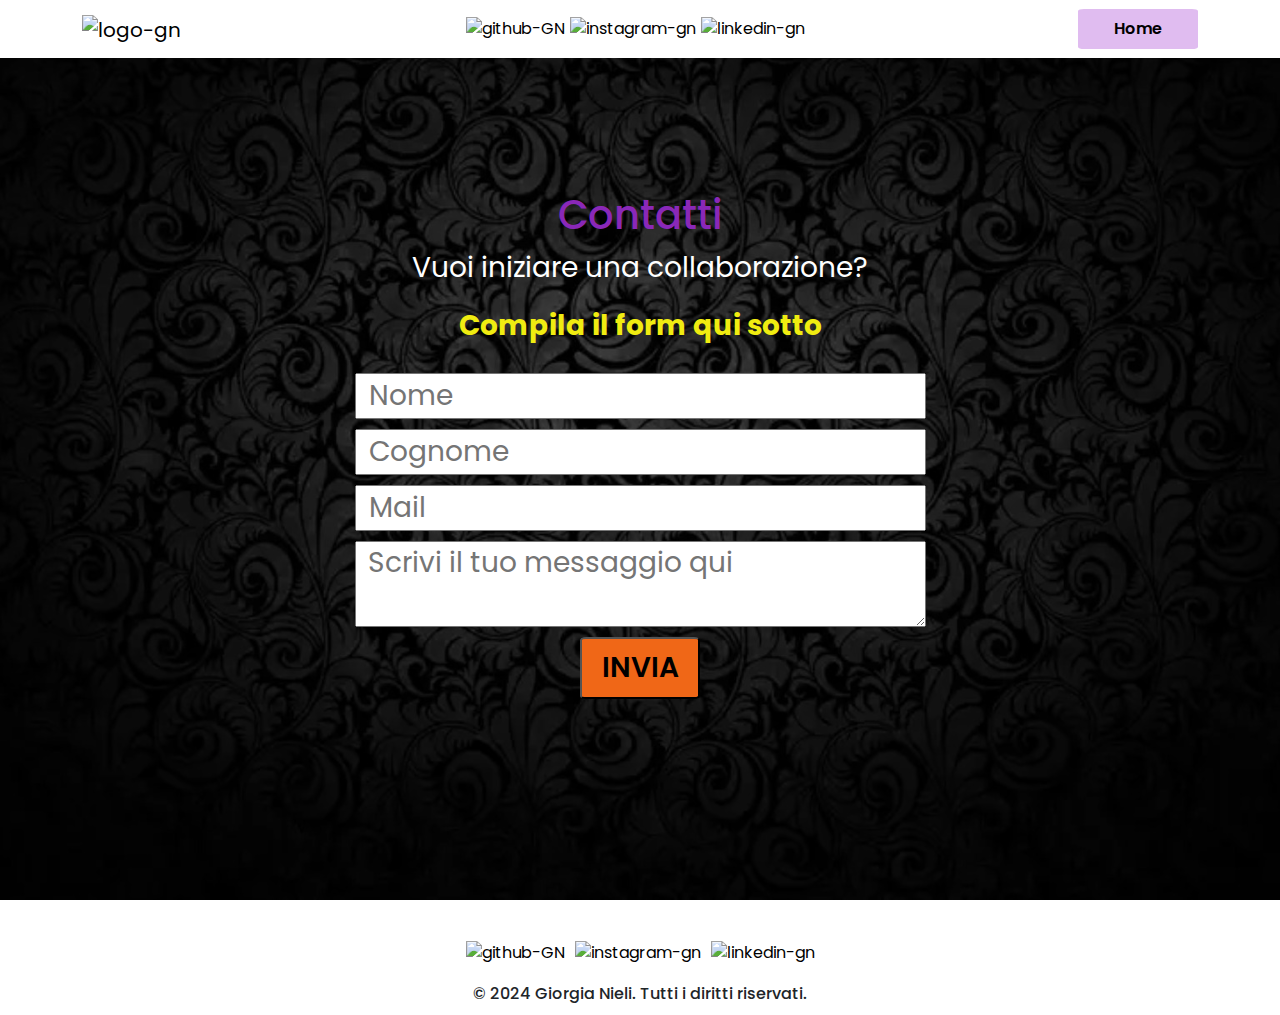
==== contact.html @ 4c3b5236 "add content contact.html" ====
<!DOCTYPE html>
<html lang="it">

  <head>
    <meta charset="UTF-8">
    <meta http-equiv="X-UA-Compatible" content="IE=edge">
    <meta name="viewport" content="width=device-width, initial-scale=1.0"> 

    <title>Form di contatto</title>

    <link rel="shortcut icon" type="image/x-icon" href="/asset/img/GN.jpg">

    <link rel="preconnect" href="https://fonts.googleapis.com">
    <link rel="preconnect" href="https://fonts.gstatic.com" crossorigin>
    <link href="https://fonts.googleapis.com/css2?family=Poppins:ital,wght@0,100;0,200;0,300;0,400;0,500;0,600;0,700;0,800;0,900;1,100;1,200;1,300;1,400;1,500;1,600;1,700;1,800;1,900&display=swap" 
      rel="stylesheet">

    <link href="https://cdn.jsdelivr.net/npm/bootstrap@5.3.3/dist/css/bootstrap.min.css" rel="stylesheet" integrity="sha384-QWTKZyjpPEjISv5WaRU9OFeRpok6YctnYmDr5pNlyT2bRjXh0JMhjY6hW+ALEwIH" crossorigin="anonymous">
    <script src="https://cdn.jsdelivr.net/npm/bootstrap@5.3.3/dist/js/bootstrap.bundle.min.js" integrity="sha384-YvpcrYf0tY3lHB60NNkmXc5s9fDVZLESaAA55NDzOxhy9GkcIdslK1eN7N6jIeHz" crossorigin="anonymous"></script>
    <link rel="stylesheet" href="/css/styles.css">


    <meta name="description" content="Pagina dei contatti di Nieli Giorgia">

  </head>

  <body class="vh-100">

    <header>
      <!--navbar-->
      <nav class="navbar navbar-expand-lg bg-white text-dark fixed-top">
        <div class="container p-20">
  
          <!--logo-->
          <a class="navbar-brand" href="index.html">
            <img src="/asset/img/GN.jpg" width="120" alt="logo-gn" >
          </a>
          <!--icone social-->
          <div class="social-icon d-flex"> 
            <a href="https://github.com/Britney-gio" target="_blank">
              <img src="/asset/icon/github.svg" 
                width="25" 
                alt="github-GN" 
                style="margin-right: 5px;">
            </a>
            <a href="https://www.instagram.com/britney_gio/" target="_blank">
              <img src="/asset/icon/instagram.svg" 
                width="25" 
                alt="instagram-gn"
                style="margin-right: 5px;">
            </a>
            <a href="https://www.linkedin.com/in/giorgia-nieli-98b0882b0/" target="_blank">
              <img src="/asset/icon/linkedin.svg" 
                width="25" 
                alt="linkedin-gn"
                style="margin-right: 5px;">
            </a>
          </div>
  
          <!--btn home-->
          <button type="button"class="nav-link1 shadow-none border-0">
            <a href="index.html">Home</a>
          </button>
          
      </nav>
    </header>

    <main>
      <div class="contact-container w-100 vh-100 d-flex flex-column justify-content-center align-items-center
      text-white fs-3 my-10">
      <h1>Contatti</h1>
      <p>Vuoi iniziare una collaborazione?</p>
      <p class="call-to-action">
        <strong>Compila il form qui sotto</strong>
      </p>
      <div class="contact-body">
       
      <form action="" method="post" class="contact-form">
        <div class="row">
        <input type="text" name="text" placeholder="Nome" class="contact-inputs" required>
        </div>
      
      <div class="row">
        <input type="text" name="text" placeholder="Cognome" class="contact-inputs" required>
        </div>

        <div class="row">
          <input type="mail" name="mail" placeholder="Mail" class="contact-inputs" required>
          </div>

          <div class="row">
          <textarea name="message" 
                    placeholder="Scrivi il tuo messaggio qui" 
                    class="contact-inputs"></textarea>
          </div>

          <div class="row">
            <span class="submit-button"></span>
            <button type="submit">INVIA</button>
          </div>

        </div>
    </div>
    </div>
      </form>
      </main>



    <footer class="footer footer-expand-lg bg-white text-dark fixed-bottom">
      <div class="social-icon d-flex" > 
        <a href="https://github.com/Britney-gio" target="_blank">
          <img class="footer-icon"
            src="/asset/icon/github.svg" 
            width="25" 
            alt="github-GN" 
            style="margin: 15px 5px;">
        </a>
        <a href="https://www.instagram.com/britney_gio/" target="_blank">
          <img class="footer-icon"
            src="/asset/icon/instagram.svg" 
            width="25" 
            alt="instagram-gn"
            style="margin:15px 5px;">
        </a>
        <a href="https://www.linkedin.com/in/giorgia-nieli-98b0882b0/" target="_blank">
          <img class="footer-icon"
            src="/asset/icon/linkedin.svg" 
            width="25" 
            alt="linkedin-gn"
            style="margin: 15px 5px";>
        </a>
      </div>
      <div class="copyright my-1">
        <h6>© 2024 Giorgia Nieli. Tutti i diritti riservati.</h6>
      </div>
    </div>
    </footer>

  </body>

  </html>
---- css/styles.css ----
* {
  margin: 0;
  padding: 0;
  box-sizing: border-box;
}

body {
  background: url(/asset/img/sfondo.jpg);
  background-blend-mode: multiply;
  background-position: center;
  background-size: cover;
  background-repeat: no-repeat;
  font-family: Poppins, sans-serif;
}
body a, body a:hover, body a:visited, body a:active {
  color: black;
  text-decoration: none;
}
body a:active {
  background-color: black;
}

.nav-link1 {
  background-color: #e0bcf0;
  color: #000000;
  width: 120px;
  border-radius: 5%;
  text-align: center;
  padding: 8px;
  font-weight: 580;
}

.nav-link2 {
  background-color: #fcfbd1;
  color: #000000;
  width: 120px;
  border-radius: 5%;
  text-align: center;
  padding: 8px;
  font-weight: 580;
}

.nav-link3 {
  background-color: #fce5d7;
  color: #000000;
  width: 120px;
  border-radius: 5%;
  text-align: center;
  padding: 8px;
  font-weight: 580;
}

.footer {
  color: #000000;
  background-color: rgb(255, 255, 255);
  align-items: center;
  display: flex;
  flex-direction: column;
  position: absolute;
  bottom: -115px;
  right: 0;
  left: 0;
}

.row {
  display: flex;
  align-items: center;
  justify-content: center;
  margin: 10px;
}
.row button {
  background-color: #f06717;
  color: #000000;
  width: 120px;
  border-radius: 5%;
  text-align: center;
  padding: 8px;
  font-weight: 580;
}

strong {
  color: #f0ec11;
}

h1 {
  color: #8a28b8;
}

@media (max-width: 991px) {
  .sidebar {
    background-color: rgb(255, 255, 255);
  }
}
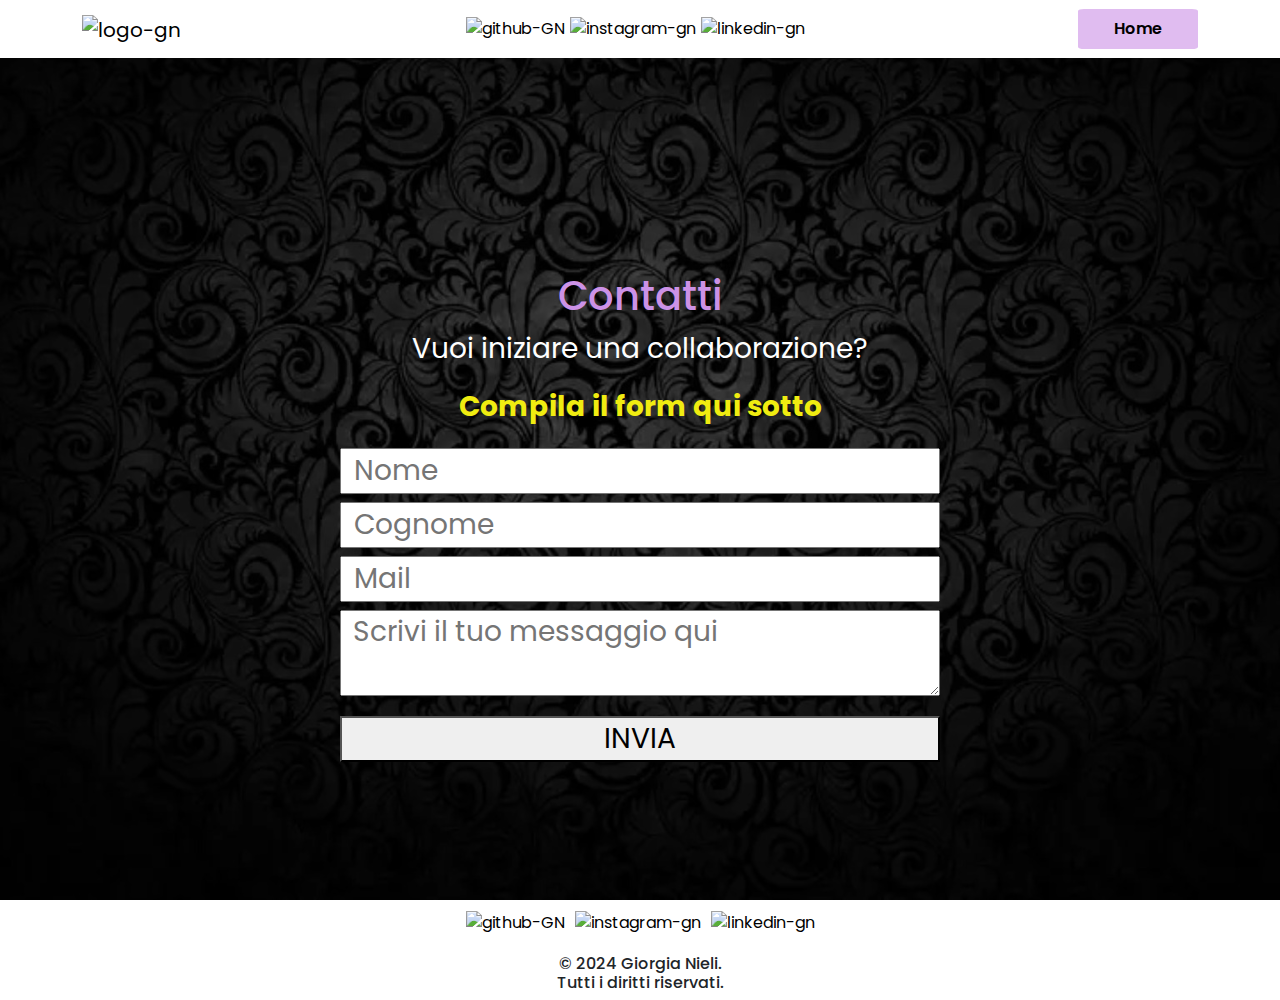
==== commit f42ab907: "Finish work , i need to complete Cv , tag og and icon" ====
--- a/contact.html
+++ b/contact.html
@@ -66,37 +66,40 @@
     </header>
 
     <main>
-      <div class="contact-container w-100 vh-100 d-flex flex-column justify-content-center align-items-center
-      text-white fs-3 my-10">
+      <div class="contact-container w-100 vh-100 d-flex flex-column 
+      justify-content-center align-items-center
+      text-white fs-3">
       <h1>Contatti</h1>
-      <p>Vuoi iniziare una collaborazione?</p>
-      <p class="call-to-action">
+      <p class="text-center">Vuoi iniziare una collaborazione?</p>
+      <p class="call-to-action text-center">
         <strong>Compila il form qui sotto</strong>
       </p>
+
+
       <div class="contact-body">
        
       <form action="" method="post" class="contact-form">
         <div class="row">
-        <input type="text" name="text" placeholder="Nome" class="contact-inputs" required>
+        <input type="text" name="text" placeholder="Nome" class="contact-inputs my-1" required>
         </div>
       
       <div class="row">
-        <input type="text" name="text" placeholder="Cognome" class="contact-inputs" required>
+        <input type="text" name="text" placeholder="Cognome" class="contact-inputs my-1" required>
         </div>
 
         <div class="row">
-          <input type="mail" name="mail" placeholder="Mail" class="contact-inputs" required>
+          <input type="mail" name="mail" placeholder="Mail" class="contact-inputs my-1" required>
           </div>
 
           <div class="row">
           <textarea name="message" 
                     placeholder="Scrivi il tuo messaggio qui" 
-                    class="contact-inputs"></textarea>
+                    class="contact-inputs my-1"
+                    required></textarea>
           </div>
 
-          <div class="row">
-            <span class="submit-button"></span>
-            <button type="submit">INVIA</button>
+          <div class="row my-3">
+            <button>INVIA</button>
           </div>
 
         </div>
@@ -131,8 +134,8 @@
             style="margin: 15px 5px";>
         </a>
       </div>
-      <div class="copyright my-1">
-        <h6>© 2024 Giorgia Nieli. Tutti i diritti riservati.</h6>
+      <div class="copyright my-1 text-center">
+        <h6>© 2024 Giorgia Nieli.<br>Tutti i diritti riservati.</h6>
       </div>
     </div>
     </footer>
--- a/css/styles.css
+++ b/css/styles.css
@@ -11,6 +11,8 @@
   background-size: cover;
   background-repeat: no-repeat;
   font-family: Poppins, sans-serif;
+  height: 100%;
+  width: 100%;
 }
 body a, body a:hover, body a:visited, body a:active {
   color: black;
@@ -51,29 +53,31 @@
 }
 
 .footer {
+  height: 100px;
   color: #000000;
   background-color: rgb(255, 255, 255);
   align-items: center;
+  justify-content: center;
   display: flex;
   flex-direction: column;
-  position: absolute;
-  bottom: -115px;
-  right: 0;
-  left: 0;
+  position: relative;
+  bottom: 0;
 }
 
-.row {
+.row-content {
   display: flex;
   align-items: center;
   justify-content: center;
-  margin: 10px;
+  margin-bottom: 1px;
+  height: fit-content;
+  padding: 1px;
+  width: 200px;
 }
-.row button {
+.row-content button {
   background-color: #f06717;
   color: #000000;
   width: 120px;
   border-radius: 5%;
-  text-align: center;
   padding: 8px;
   font-weight: 580;
 }
@@ -83,11 +87,49 @@
 }
 
 h1 {
-  color: #8a28b8;
+  color: #cc92e7;
+  margin-top: 150px;
+}
+
+h2 {
+  color: #cc92e7;
+}
+
+.text-col {
+  color: #f6f471;
+}
+
+.text-col2 {
+  color: #f5965f;
+}
+
+.profile-text {
+  line-height: 30px;
+}
+
+.blockquote, .blockquote-footer {
+  background-color: #333333;
+}
+
+.portfolio {
+  display: flex;
+  flex-direction: column;
+  align-items: center;
+  margin-top: 50px;
+  margin-bottom: 50px;
+  text-align: center;
 }
 
 @media (max-width: 991px) {
   .sidebar {
     background-color: rgb(255, 255, 255);
   }
+}
+@media (min-width: 425px) {
+  .row {
+    width: 600px;
+  }
+  .carousel-item {
+    width: 500px;
+  }
 }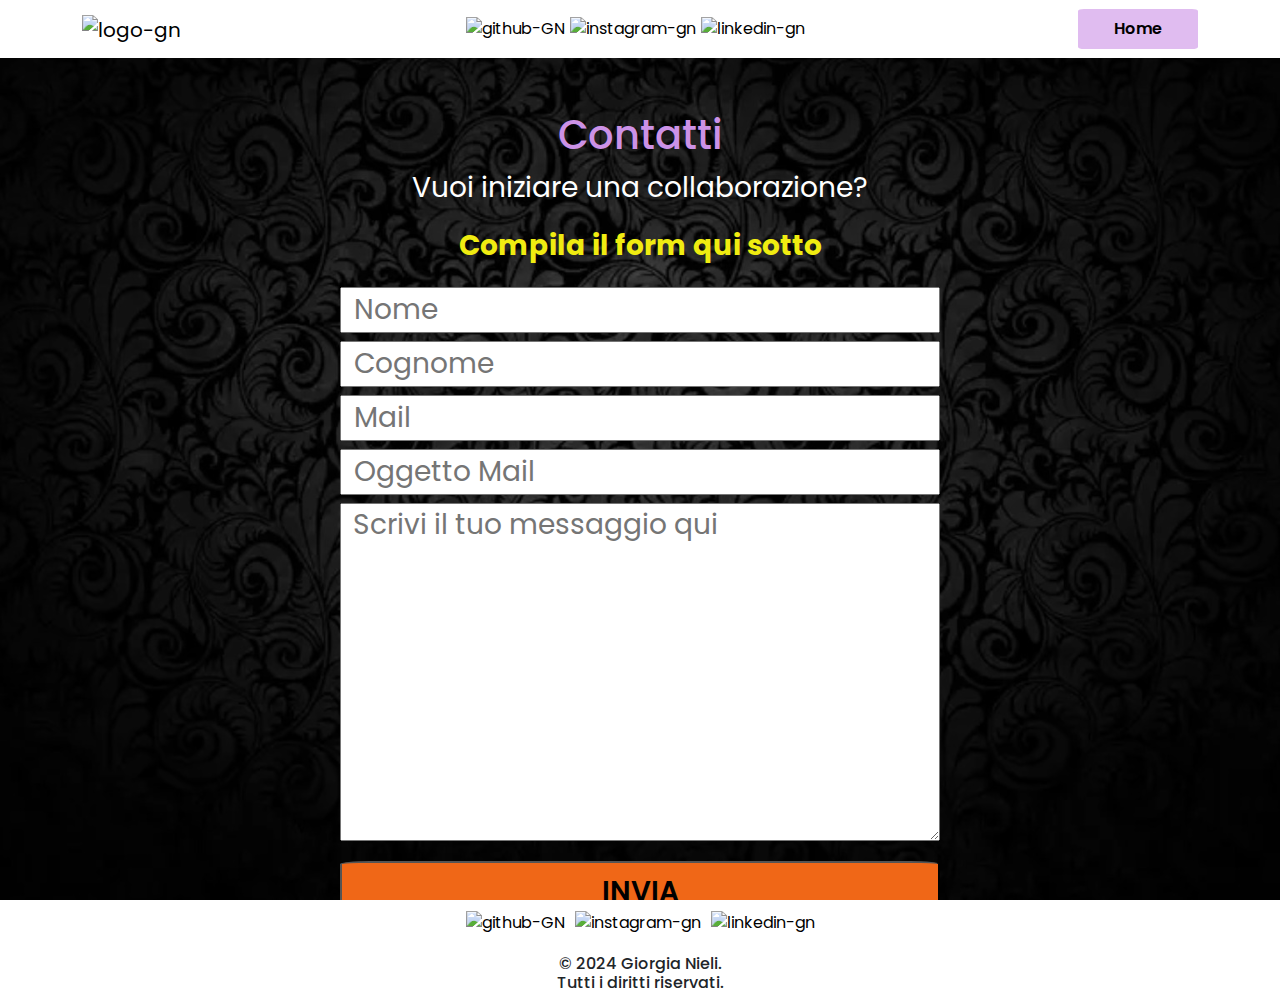
==== commit 0742ed42: "Clear code and add js form contatto" ====
--- a/contact.html
+++ b/contact.html
@@ -8,138 +8,177 @@
 
     <title>Form di contatto</title>
 
+    <!--Favicon-->
     <link rel="shortcut icon" type="image/x-icon" href="/asset/img/GN.jpg">
 
+    <!--Importazione del Font-->
     <link rel="preconnect" href="https://fonts.googleapis.com">
     <link rel="preconnect" href="https://fonts.gstatic.com" crossorigin>
     <link href="https://fonts.googleapis.com/css2?family=Poppins:ital,wght@0,100;0,200;0,300;0,400;0,500;0,600;0,700;0,800;0,900;1,100;1,200;1,300;1,400;1,500;1,600;1,700;1,800;1,900&display=swap" 
       rel="stylesheet">
 
+    <!--Importazione Bootstrap-->
     <link href="https://cdn.jsdelivr.net/npm/bootstrap@5.3.3/dist/css/bootstrap.min.css" rel="stylesheet" integrity="sha384-QWTKZyjpPEjISv5WaRU9OFeRpok6YctnYmDr5pNlyT2bRjXh0JMhjY6hW+ALEwIH" crossorigin="anonymous">
     <script src="https://cdn.jsdelivr.net/npm/bootstrap@5.3.3/dist/js/bootstrap.bundle.min.js" integrity="sha384-YvpcrYf0tY3lHB60NNkmXc5s9fDVZLESaAA55NDzOxhy9GkcIdslK1eN7N6jIeHz" crossorigin="anonymous"></script>
+
+    <!--Collegamento al foglio di stile-->
     <link rel="stylesheet" href="/css/styles.css">
 
+    <!--Tag SEO-->
+    <meta name="description" content="Pagina dei contatti di Nieli Giorgia">
 
-    <meta name="description" content="Pagina dei contatti di Nieli Giorgia">
+    <!--EmailJS-->
+    <script type="text/javascript"
+            src="https://cdn.jsdelivr.net/npm/@emailjs/browser@4/dist/email.min.js">
+    </script>
+    <script type="text/javascript">
+    (function(){
+    emailjs.init("-QTimbjNtgTE9sAyM");
+    })();
+    </script>
+
+    <!--Collegamento JS-->
+    <script src="script.js"></script>
 
   </head>
 
   <body class="vh-100">
-
+    
+    <!--Intestazione-->
     <header>
-      <!--navbar-->
+      <!--Navbar-->
       <nav class="navbar navbar-expand-lg bg-white text-dark fixed-top">
         <div class="container p-20">
   
-          <!--logo-->
+          <!--Logo e icone social-->
           <a class="navbar-brand" href="index.html">
-            <img src="/asset/img/GN.jpg" width="120" alt="logo-gn" >
+            <img src="/asset/img/GN.jpg" 
+                 width="120" 
+                 alt="logo-gn" >
           </a>
-          <!--icone social-->
           <div class="social-icon d-flex"> 
             <a href="https://github.com/Britney-gio" target="_blank">
               <img src="/asset/icon/github.svg" 
-                width="25" 
-                alt="github-GN" 
-                style="margin-right: 5px;">
+                   width="25" 
+                   alt="github-GN" 
+                   style="margin-right:5px">
             </a>
             <a href="https://www.instagram.com/britney_gio/" target="_blank">
               <img src="/asset/icon/instagram.svg" 
-                width="25" 
-                alt="instagram-gn"
-                style="margin-right: 5px;">
+                   width="25" 
+                   alt="instagram-gn"
+                   style="margin-right:5px">
             </a>
             <a href="https://www.linkedin.com/in/giorgia-nieli-98b0882b0/" target="_blank">
               <img src="/asset/icon/linkedin.svg" 
-                width="25" 
-                alt="linkedin-gn"
-                style="margin-right: 5px;">
+                   width="25" 
+                   alt="linkedin-gn"
+                   style="margin-right:5px">
             </a>
           </div>
   
-          <!--btn home-->
-          <button type="button"class="nav-link1 shadow-none border-0">
+          <!--Pulsante home-->
+          <button type="button" class="nav-link1 shadow-none border-0">
             <a href="index.html">Home</a>
           </button>
-          
       </nav>
     </header>
 
+    <!--Contenuto principale-->
     <main>
-      <div class="contact-container w-100 vh-100 d-flex flex-column 
-      justify-content-center align-items-center
-      text-white fs-3">
-      <h1>Contatti</h1>
-      <p class="text-center">Vuoi iniziare una collaborazione?</p>
-      <p class="call-to-action text-center">
-        <strong>Compila il form qui sotto</strong>
-      </p>
+      <div class="contact-container w-100 vh-100 d-flex flex-column justify-content-center align-items-center text-white fs-3">
+        <h1>Contatti</h1>
+        <p class="text-center">Vuoi iniziare una collaborazione?
+        </p>
+        <p class="call-to-action text-center">
+          <strong>Compila il form qui sotto</strong>
+        </p>
 
+        <!--Form di contatto-->
+        <div class="contact-body">
+          <form action="" 
+                method="post" 
+                class="contact-form">
+            <div class="row">
+              <input type="nome" 
+                     id="nome"
+                     name="nome" 
+                     placeholder="Nome"
+                     class="contact-inputs my-1" 
+                     required>
+            </div>
+            <div class="row">
+              <input type="cognome"
+                     id="cognome"
+                     name="cognome" 
+                     placeholder="Cognome" 
+                     class="contact-inputs my-1" 
+                     required>
+            </div>
+            <div class="row">
+              <input type="mail" 
+                     id="mail"
+                     name="mail" 
+                     placeholder="Mail" 
+                     class="contact-inputs my-1" 
+                     required>
+            </div>
+            <div class="row">
+              <input type="oggetto" 
+                     id="oggetto"
+                     name="oggetto" 
+                     placeholder="Oggetto Mail" 
+                     class="contact-inputs my-1" 
+                     required>
+            </div>
+            <div class="row">
+              <textarea name="messaggio" 
+                        id="messaggio"
+                        placeholder="Scrivi il tuo messaggio qui" 
+                        class="contact-inputs my-1"
+                        rows="8"
+                        required></textarea>
+            </div>
+            <div class="row my-3">
+              <button type="submit" onclick="sendMail()">INVIA</button>
+            </div>
+          </form>
+        </div>
+      </div>
+    </main>
 
-      <div class="contact-body">
-       
-      <form action="" method="post" class="contact-form">
-        <div class="row">
-        <input type="text" name="text" placeholder="Nome" class="contact-inputs my-1" required>
-        </div>
-      
-      <div class="row">
-        <input type="text" name="text" placeholder="Cognome" class="contact-inputs my-1" required>
-        </div>
-
-        <div class="row">
-          <input type="mail" name="mail" placeholder="Mail" class="contact-inputs my-1" required>
-          </div>
-
-          <div class="row">
-          <textarea name="message" 
-                    placeholder="Scrivi il tuo messaggio qui" 
-                    class="contact-inputs my-1"
-                    required></textarea>
-          </div>
-
-          <div class="row my-3">
-            <button>INVIA</button>
-          </div>
-
-        </div>
-    </div>
-    </div>
-      </form>
-      </main>
-
-
-
+    <!--Piè di pagina-->
     <footer class="footer footer-expand-lg bg-white text-dark fixed-bottom">
-      <div class="social-icon d-flex" > 
+      <div class="social-icon d-flex"> 
         <a href="https://github.com/Britney-gio" target="_blank">
           <img class="footer-icon"
-            src="/asset/icon/github.svg" 
-            width="25" 
-            alt="github-GN" 
-            style="margin: 15px 5px;">
+               src="/asset/icon/github.svg" 
+               width="25" 
+               alt="github-GN" 
+               title="github-GN"
+               style="margin: 15px 5px">
         </a>
         <a href="https://www.instagram.com/britney_gio/" target="_blank">
           <img class="footer-icon"
-            src="/asset/icon/instagram.svg" 
-            width="25" 
-            alt="instagram-gn"
-            style="margin:15px 5px;">
+               src="/asset/icon/instagram.svg" 
+               width="25" 
+               alt="instagram-gn"
+               title="instagram-GN"
+               style="margin:15px 5px">
         </a>
         <a href="https://www.linkedin.com/in/giorgia-nieli-98b0882b0/" target="_blank">
           <img class="footer-icon"
-            src="/asset/icon/linkedin.svg" 
-            width="25" 
-            alt="linkedin-gn"
-            style="margin: 15px 5px";>
+               src="/asset/icon/linkedin.svg" 
+              width="25" 
+              alt="linkedin-gn"
+              style="margin: 15px 5px"
+              title="Linkedin-GN">
         </a>
       </div>
       <div class="copyright my-1 text-center">
         <h6>© 2024 Giorgia Nieli.<br>Tutti i diritti riservati.</h6>
       </div>
-    </div>
     </footer>
-
+    
   </body>
-
-  </html>
+</html>
--- a/css/styles.css
+++ b/css/styles.css
@@ -18,11 +18,11 @@
   color: black;
   text-decoration: none;
 }
-body a:active {
+body a:active, body a:hover:active, body a:visited:active, body a:active:active {
   background-color: black;
 }
 
-.nav-link1 {
+.nav-link1, .nav-link3, .nav-link2 {
   background-color: #e0bcf0;
   color: #000000;
   width: 120px;
@@ -34,20 +34,51 @@
 
 .nav-link2 {
   background-color: #fcfbd1;
-  color: #000000;
-  width: 120px;
-  border-radius: 5%;
-  text-align: center;
-  padding: 8px;
-  font-weight: 580;
 }
 
 .nav-link3 {
   background-color: #fce5d7;
+}
+
+h1 {
+  color: #cc92e7;
+  margin-top: 150px;
+}
+
+.text-col {
+  color: #f6f471;
+}
+
+.text-col2 {
+  color: #f5965f;
+}
+
+.blockquote, .blockquote-footer {
+  background-color: #333333;
+}
+
+h2 {
+  color: #cc92e7;
+}
+
+.portfolio {
+  display: flex;
+  flex-direction: column;
+  align-items: center;
+  margin-top: 50px;
+  margin-bottom: 50px;
+  text-align: center;
+}
+
+strong {
+  color: #f0ec11;
+}
+
+button {
+  background-color: #f06717;
   color: #000000;
   width: 120px;
   border-radius: 5%;
-  text-align: center;
   padding: 8px;
   font-weight: 580;
 }
@@ -64,72 +95,13 @@
   bottom: 0;
 }
 
-.row-content {
-  display: flex;
-  align-items: center;
-  justify-content: center;
-  margin-bottom: 1px;
-  height: fit-content;
-  padding: 1px;
-  width: 200px;
-}
-.row-content button {
-  background-color: #f06717;
-  color: #000000;
-  width: 120px;
-  border-radius: 5%;
-  padding: 8px;
-  font-weight: 580;
-}
-
-strong {
-  color: #f0ec11;
-}
-
-h1 {
-  color: #cc92e7;
-  margin-top: 150px;
-}
-
-h2 {
-  color: #cc92e7;
-}
-
-.text-col {
-  color: #f6f471;
-}
-
-.text-col2 {
-  color: #f5965f;
-}
-
-.profile-text {
-  line-height: 30px;
-}
-
-.blockquote, .blockquote-footer {
-  background-color: #333333;
-}
-
-.portfolio {
-  display: flex;
-  flex-direction: column;
-  align-items: center;
-  margin-top: 50px;
-  margin-bottom: 50px;
-  text-align: center;
-}
-
 @media (max-width: 991px) {
   .sidebar {
     background-color: rgb(255, 255, 255);
   }
 }
-@media (min-width: 425px) {
+@media (min-width: 768px) {
   .row {
     width: 600px;
   }
-  .carousel-item {
-    width: 500px;
-  }
 }